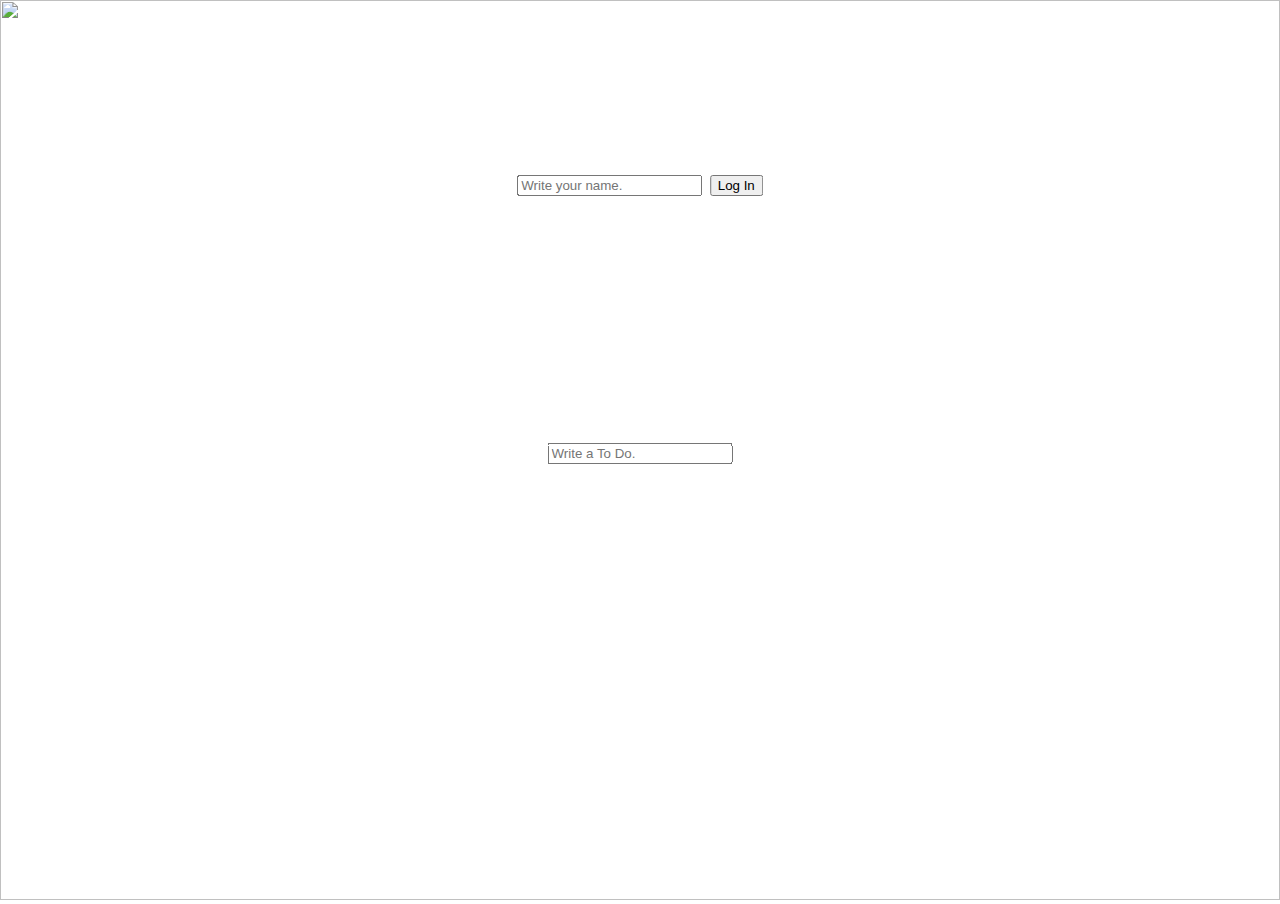
==== index.html @ ff26b173 "Add files via upload" ====
<!DOCTYPE html>
<html id="home" lang="en" dir="ltr">
    <html lang="ko">
        <head>
            <meta charset="utf-8" />
            <link rel="stylesheet" href="css/style.css"/>
            <title> Momentum App</title>
        </head>
        <body>
            <!-- <img clss="bg" src = "img/0.jpg"></img> -->
            <div class = "list-group">
                <form class = "hidden" id = "login-form">
                    <input type ="text" required placeholder="Write your name." maxlength="15" />
                    <input type="submit" value = "Log In" />
                </form>
                    <h2 id = "clock"> 00:00:00 </h2>
                    <h1 class = "hidden" id = "greeting"></h1>
                    <!-- <br> -->
                    <form id = "todo-form">
                        <input type ="text" placeholder="Write a To Do." requried />
                    </form>
                    <ul id = "todo-list"></ul>
                    <!-- <br> -->
                <div id = "weather">
                    <span></span>
                    <span></span>
                </div>
                <div id = "quote">
                    <span></span>
                    <span></span>
                </div>
            </div>
            <script src="js/clock.js" defer></script>
            <script src="js/background.js" defer></script>
            <script src="js/script.js" defer></script> 
            <script src="js/weather.js" defer></script>
            <script src="js/quotes.js" defer></script> 
            <script src="js/todo.js" defer></script>
        </body>
</html>
---- css/style.css ----
.hidden {
    display:none;
}
.bg {
    background-size:cover;
    object-fit: cover;
    width: 100%;
    height: 100vh;
}
.list-group {
    color: white;
    text-align: center;

} 
#login-form {
    font-size: 30px;
    position: absolute;
    top: 20%;
	left: 50%;
    transform: translate( -50%, -50% );
}
#clock {
    font-size: 100px;
    text-align: center;
    position: absolute;
    top: 30%;
	left: 50%;
    transform: translate( -50%, -50% );
}
#greeting {
    font-size: 45px;
	position: absolute;
    top: 40%;
	left: 50%;
    transform: translate( -50%, -50% );
}
#todo-form {
    font-size: 25px;
	position: absolute;
    top: 50%;
	left: 50%;
    transform: translate( -50%, -50% );
}
#todo-list {
    font-size: 25px;
	position: absolute;
    top: 60%;
	left: 50%;
    transform: translate( -50%, -50% );
}
#quote {
    font-size: 20px;
    position: absolute;
    top: 90%;
	left: 50%;
    transform: translate( -50%, -50% );
}
#weather {
    font-size: 20px;
    position: absolute;
    top: 5%;
	left: 93%;
    transform: translate( -50%, -50% );
}
* {
    margin: 0;
    overflow-wrap: break-word;
}
@media screen and (min-width: 480px)  {



}
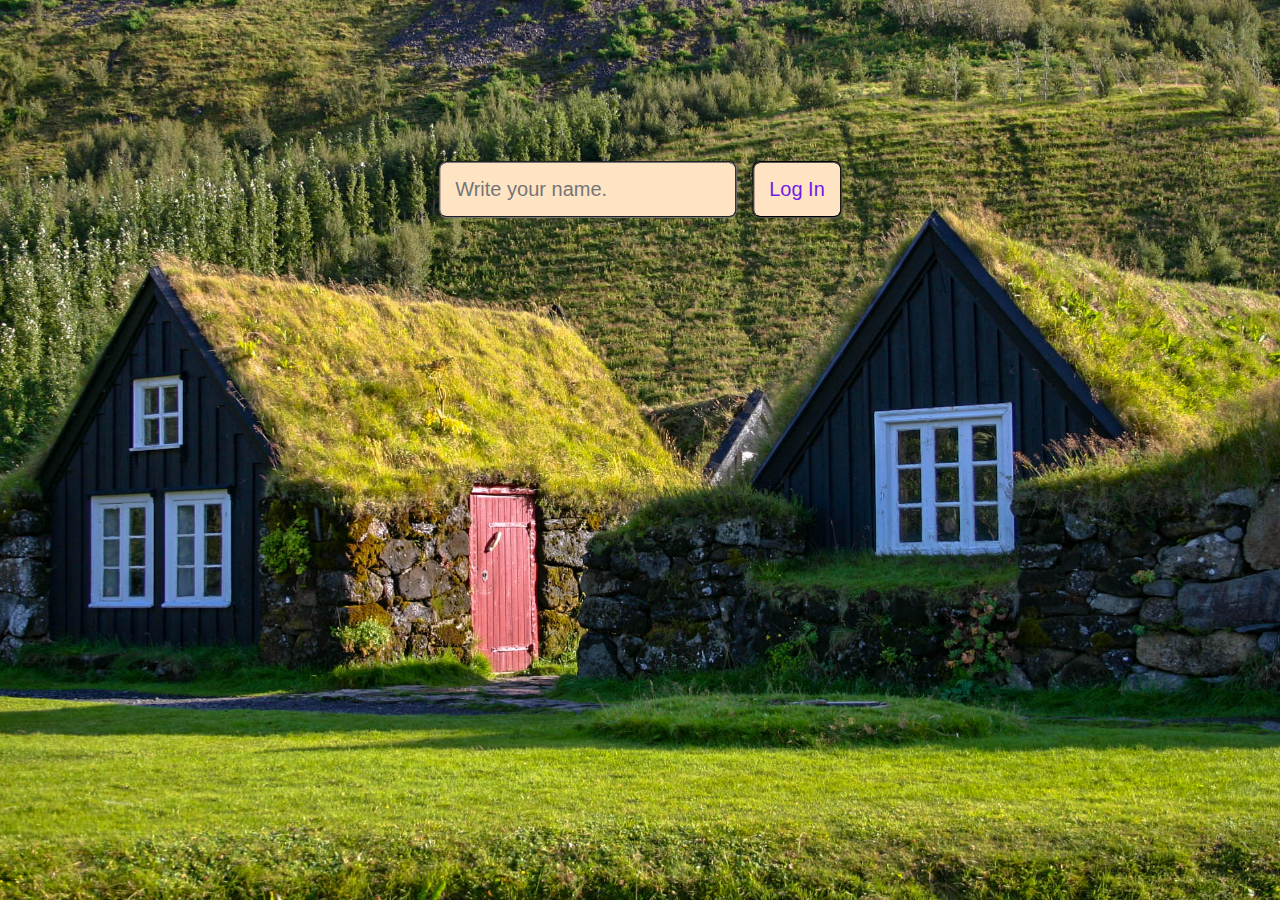
==== commit ca20cfa7: "login button correct" ====
--- a/index.html
+++ b/index.html
@@ -7,21 +7,28 @@
             <title> Momentum App</title>
         </head>
         <body>
-            <!-- <img clss="bg" src = "img/0.jpg"></img> -->
-            <div class = "list-group">
+                <form id = "logout-form">
+                    <input type ="button" class="login-out" value = "log Out" />
+                </form>
+                <div class ="list-group">
                 <form class = "hidden" id = "login-form">
-                    <input type ="text" required placeholder="Write your name." maxlength="15" />
-                    <input type="submit" value = "Log In" />
+                    <input class = "login-input" type ="text" required placeholder="Write your name." maxlength="15" />
+                    <input type="submit" class="login-out" value = "Log In" />
                 </form>
+                <div class = "hidden" id ="screen-lock">
+                    <h2 id = "date"></h2>
                     <h2 id = "clock"> 00:00:00 </h2>
                     <h1 class = "hidden" id = "greeting"></h1>
                     <!-- <br> -->
-                    <form id = "todo-form">
-                        <input type ="text" placeholder="Write a To Do." requried />
+                    <form id = "todo-form" >
+                        <input type ="text" 
+                        style="font-size: 20px; padding: 15px; border-style:groove; border-radius:8px;
+                               background-color:rgb(219, 240, 128); width:400px;
+                        " placeholder="할 일 쓰기: 소중한 것을 잊지마세요!" requried />
                     </form>
                     <ul id = "todo-list"></ul>
                     <!-- <br> -->
-                <div id = "weather">
+                <div id = "weather" style ="font-family:'Segoe UI', Tahoma, Geneva, Verdana, sans-serif;">
                     <span></span>
                     <span></span>
                 </div>
@@ -29,7 +36,8 @@
                     <span></span>
                     <span></span>
                 </div>
-            </div>
+                </div>
+            </div>    
             <script src="js/clock.js" defer></script>
             <script src="js/background.js" defer></script>
             <script src="js/script.js" defer></script> 
--- a/css/style.css
+++ b/css/style.css
@@ -10,36 +10,74 @@
 .list-group {
     color: white;
     text-align: center;
-
 } 
-#login-form {
+.login-out {
+    font-size: 20px;
+    color: rgb(113, 27, 233);
+    background-color:bisque;
+    padding: 15px; 
+    border-style:groove; 
+    border-radius:8px;
+}
+.login-input{
+    font-size: 20px;
+    background-color:bisque;
+    padding: 15px; 
+    border-style:groove; 
+    border-radius:8px;
+}
+#weather {
     font-size: 30px;
     position: absolute;
+    top: 10%;
+    left: 10%;
+    transform: translate( -50%, -50% );
+}
+#date {
+    font-size: 40px;
+    /* text-align: left; */
+    position: absolute;
     top: 20%;
-	left: 50%;
+    left: 10%;
     transform: translate( -50%, -50% );
 }
 #clock {
-    font-size: 100px;
-    text-align: center;
+    font-size: 70px;
+    /* text-align: center; */
     position: absolute;
     top: 30%;
-	left: 50%;
+	left: 10%;
+    transform: translate( -50%, -50% );
+}
+#login-form {
+    font-size: 60px;
+    position: absolute;
+    top: 20%;
+    left: 50%;
+    transform: translate( -50%, -50% );
+    text-align: center;
+}
+#logout-form {
+    font-size: 100px;
+    position: absolute;
+    top: 20%;
+    left: 70%;
     transform: translate( -50%, -50% );
 }
 #greeting {
     font-size: 45px;
 	position: absolute;
-    top: 40%;
+    top: 20%;
 	left: 50%;
     transform: translate( -50%, -50% );
 }
 #todo-form {
-    font-size: 25px;
+    font-size: 40px;
 	position: absolute;
-    top: 50%;
+    top: 35%;
 	left: 50%;
     transform: translate( -50%, -50% );
+    text-align: center;
 }
 #todo-list {
     font-size: 25px;
@@ -55,13 +93,6 @@
 	left: 50%;
     transform: translate( -50%, -50% );
 }
-#weather {
-    font-size: 20px;
-    position: absolute;
-    top: 5%;
-	left: 93%;
-    transform: translate( -50%, -50% );
-}
 * {
     margin: 0;
     overflow-wrap: break-word;
